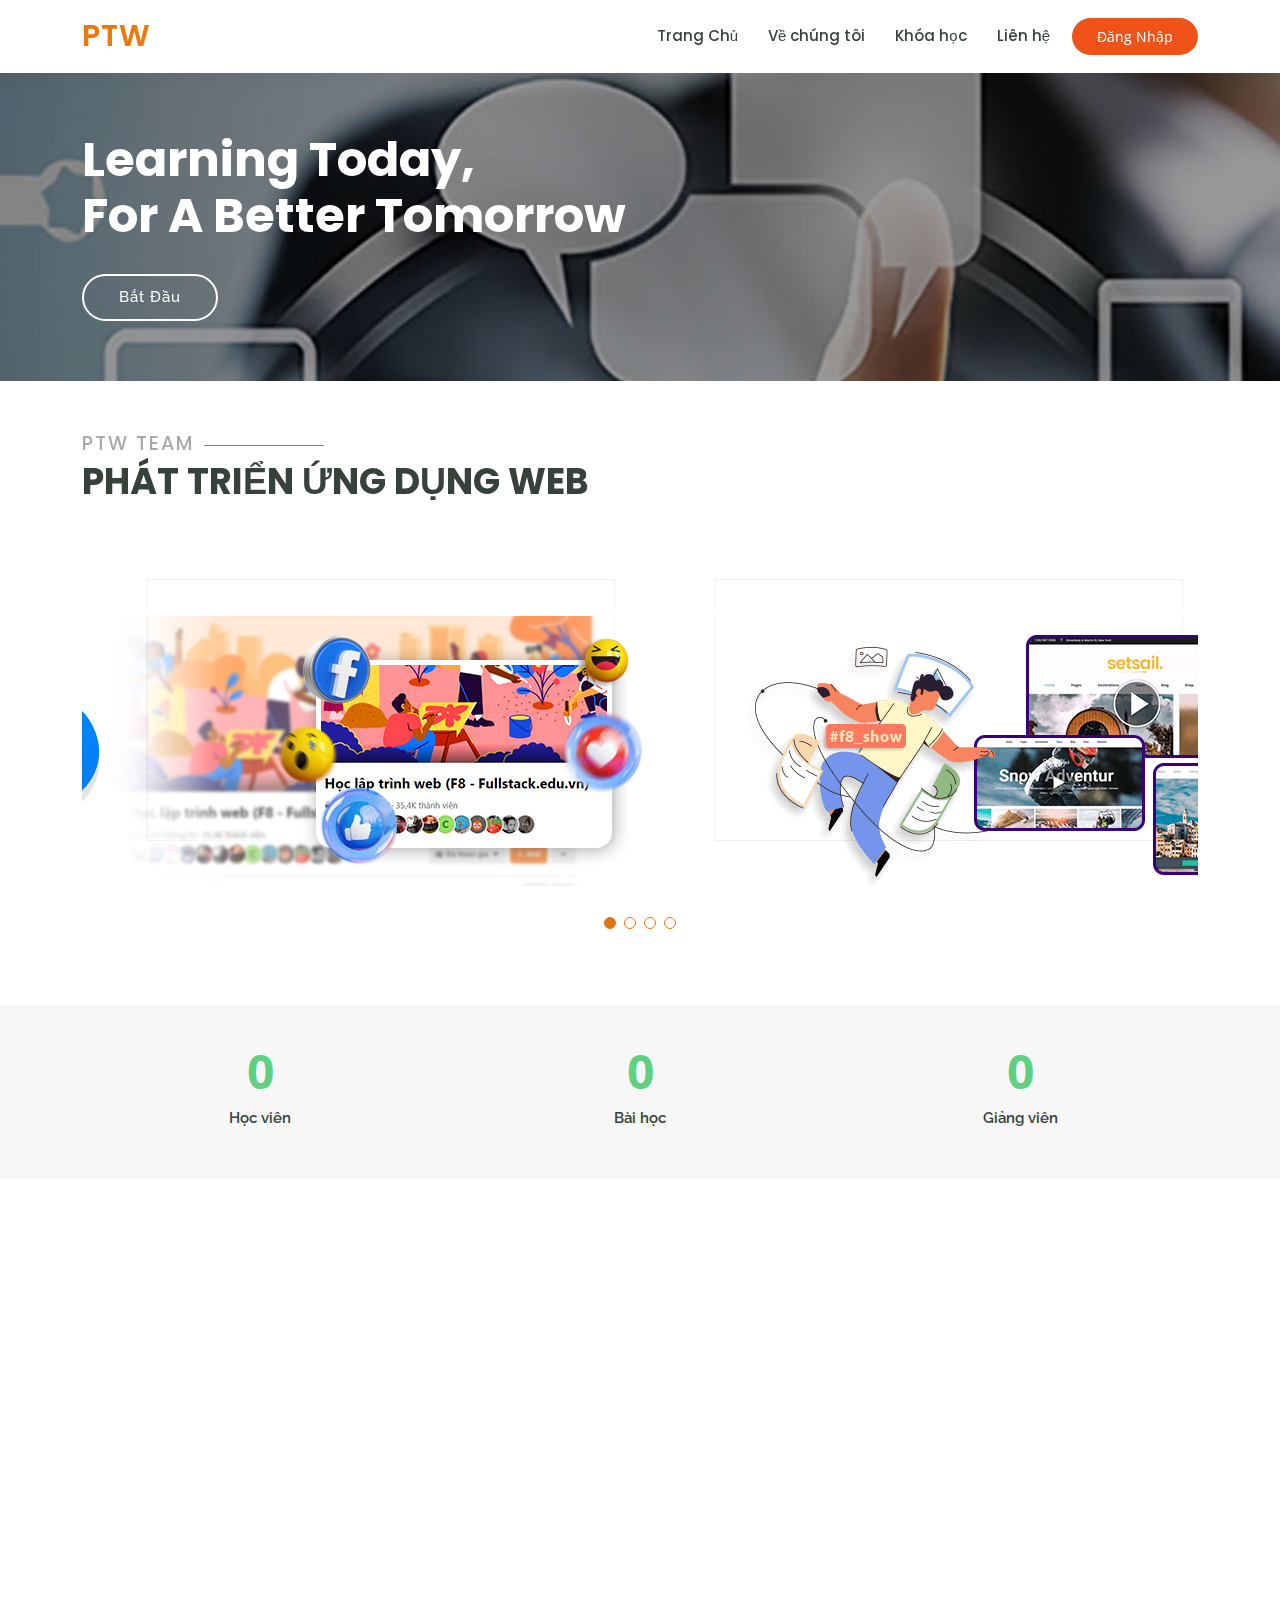
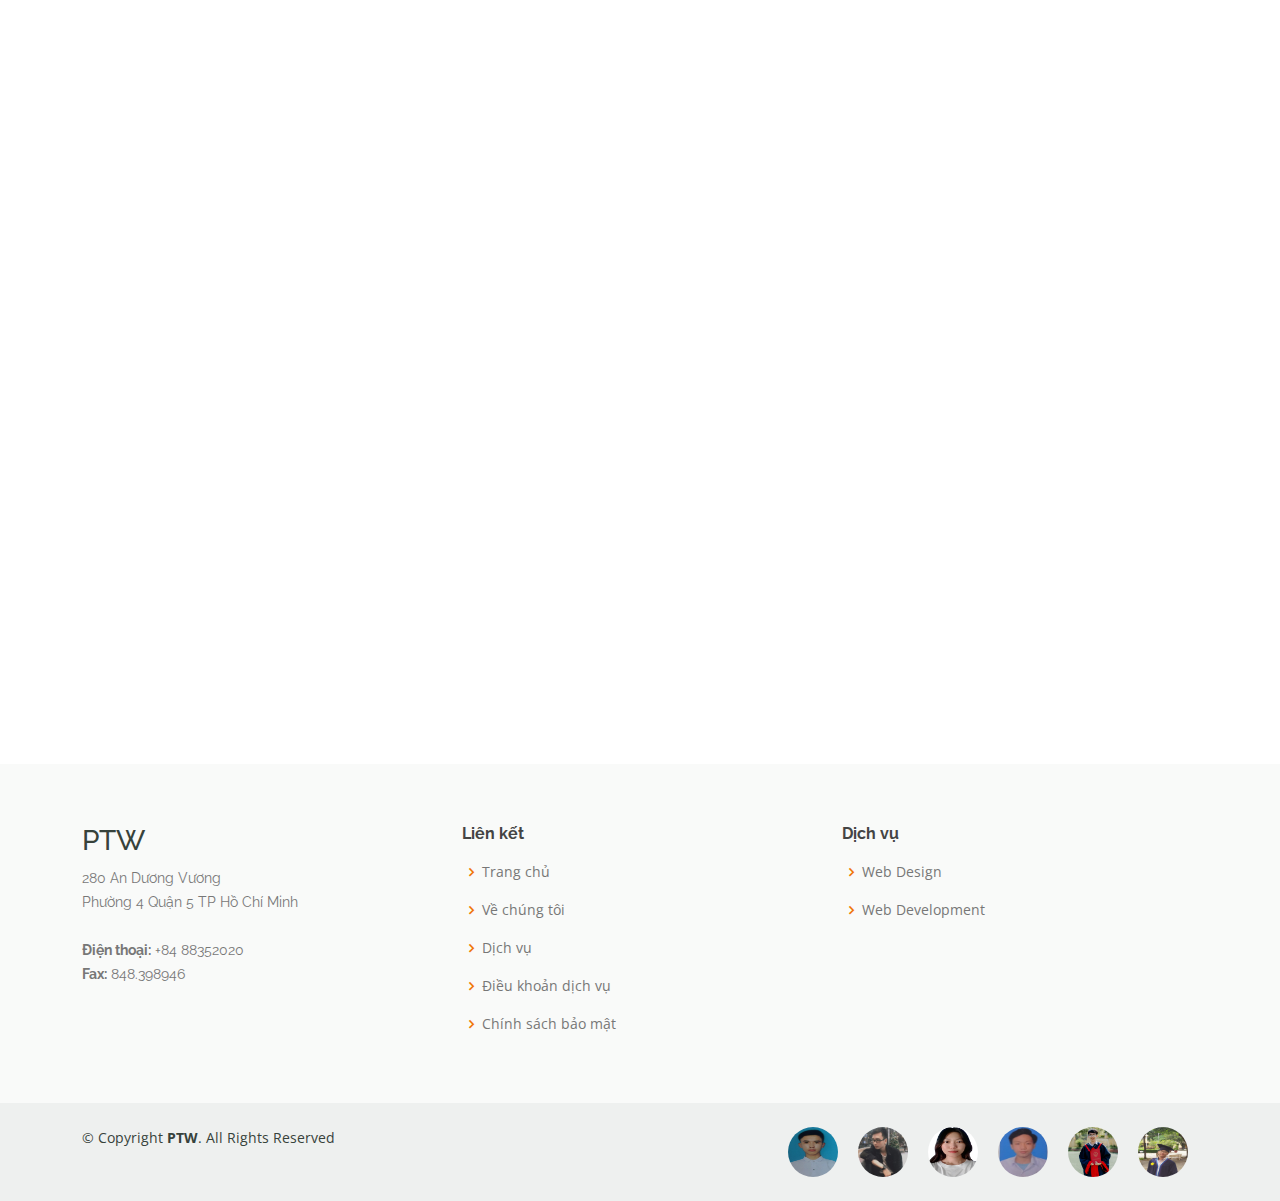
==== index.html @ c96e10dd "Tay commit" ====
<!DOCTYPE html>
<html lang="en">

<head>
  <meta charset="utf-8">
  <meta content="width=device-width, initial-scale=1.0" name="viewport">

  <title>Trang chủ</title>
  <meta content="" name="description">
  <meta content="" name="keywords">

  <!-- Favicons -->
  <link href="assets/img/favicon.ico " rel="icon">
  <link href="assets/img/apple-touch-icon.png" rel="apple-touch-icon">

  <!-- Google Fonts -->
  <link href="https://fonts.googleapis.com/css?family=Open+Sans:300,300i,400,400i,600,600i,700,700i|Raleway:300,300i,400,400i,500,500i,600,600i,700,700i|Poppins:300,300i,400,400i,500,500i,600,600i,700,700i" rel="stylesheet">

  <!-- Vendor CSS Files -->
  <link href="assets/vendor/animate.css/animate.min.css" rel="stylesheet">
  <link href="assets/vendor/aos/aos.css" rel="stylesheet">
  <link href="assets/vendor/bootstrap/css/bootstrap.min.css" rel="stylesheet">
  <link href="assets/vendor/bootstrap-icons/bootstrap-icons.css" rel="stylesheet">
  <link href="assets/vendor/boxicons/css/boxicons.min.css" rel="stylesheet">
  <link href="assets/vendor/remixicon/remixicon.css" rel="stylesheet">
  <link href="assets/vendor/swiper/swiper-bundle.min.css" rel="stylesheet">

  <link href="assets/css/style.css" rel="stylesheet">

  
</head>

<body>

  <!-- ======= Header ======= -->
  <header id="header" class="fixed-top">
    <div class="container d-flex align-items-center">

      <h1 class="logo me-auto"><a href="index.html">PTW</a></h1>

      <nav id="navbar" class="navbar order-last order-lg-0">
        <ul>
          <li><a class="active" href="index.html">Trang Chủ</a></li>
          <li><a href="about.html">Về chúng tôi</a></li>
          <li><a href="courses.html">Khóa học</a></li>
          <li><a href="contact.html">Liên hệ</a></li>
        </ul>
        <i class="bi bi-list mobile-nav-toggle"></i>
      </nav><!-- .navbar -->

      <a href="courses.html" class="get-started-btn">Đăng Nhập</a>

    </div>
  </header><!-- End Header -->


  <section id="hero" class="d-flex justify-content-center align-items-center">
    <div class="container position-relative" data-aos="zoom-in" data-aos-delay="100">
      <h1>Learning Today,<br>For A Better Tomorrow</h1>

      <a href="courses.html" class="btn-get-started">Bắt Đầu</a>
    </div>
  </section>

  <main id="main">

   

    <section id="testimonials" class="testimonials">
      <div class="container" data-aos="fade-up">

        <div class="section-title">
          <h2 style="font-size: larger;">PTW Team</h2>
          <p>Phát triển ứng dụng Web</p>
        </div>

        <div class="testimonials-slider swiper" data-aos="fade-up" data-aos-delay="100">
          <div class="swiper-wrapper">

            <div class="swiper-slide">
              <div class="testimonial-wrap">
                <div class="testimonial-item">
                  <img src="assets/img/Banners/Banner_04_2.png" class="testimonial-img" alt="">
                  
                </div>
              </div>
            </div>

            <div class="swiper-slide">
              <div class="testimonial-wrap">
                <div class="testimonial-item">
                  <img src="assets/img/Banners/Banner_01_2.png" class="testimonial-img" alt="">
                  
                </div>
              </div>
            </div>

            <div class="swiper-slide">
              <div class="testimonial-wrap">
                <div class="testimonial-item">
                  <img src="assets/img/Banners/Banner_03_youtube.png" class="testimonial-img" alt="">
                
                </div>
              </div>
            </div>

            <div class="swiper-slide">
              <div class="testimonial-wrap">
                <div class="testimonial-item">
                  <img src="assets/img/Banners/Banner_web_ReactJS.png" class="testimonial-img" alt="">
                  
                </div>
              </div>
            </div>
          </div>
          <div class="swiper-pagination"></div>
        </div>

      </div>
    </section>

    <!-- ======= Counts Section ======= -->
    <section id="counts" class="counts section-bg">
      <div class="container">

        <div class="row counters">

          <div class="col-lg-4 col-6 text-center">
            <span data-purecounter-start="0" data-purecounter-end="275" data-purecounter-duration="1" class="purecounter"></span>
            <p>Học viên</p>
          </div>

          <div class="col-lg-4 col-6 text-center">
            <span data-purecounter-start="0" data-purecounter-end="3" data-purecounter-duration="1" class="purecounter"></span>
            <p>Bài học</p>
          </div>
          <div class="col-lg-4 col-6 text-center">
            <span data-purecounter-start="0" data-purecounter-end="5" data-purecounter-duration="1" class="purecounter"></span>
            <p>
              Giảng viên
            </p>
          </div>

        </div>

      </div>
    </section><!-- End Counts Section -->

    

    <!-- ======= Popular Courses Section ======= -->
    <section id="popular-courses" class="courses">
      <div class="container" data-aos="fade-up">

        <div class="section-title">
          <h2>Khóa học</h2>
          <p>Khóa học nổi bật</p>
        </div>

        <div class="row" data-aos="zoom-in" data-aos-delay="100">

          <div class="col-lg-4 col-md-6 d-flex align-items-stretch">
            <div class="course-item">
              <img src="assets/img/courses/HTML,CSS.png" class="img-fluid" alt="...">
              <div class="course-content">
                <div class="d-flex justify-content-between align-items-center mb-3">
                  <h4>HTML-CSS</h4>
                  <p class="price">Free</p>
                </div>

                <h3><a href="course-details.html">HTML, CSS từ Zero đến Hero</a></h3>
                
                <div class="trainer d-flex justify-content-between align-items-center">
                  <div class="trainer-profile d-flex align-items-center">
                    
                    <i class="bx bx-user"></i>&nbsp;50
                    &nbsp;&nbsp;
                    <i class="bx bx-heart"></i>&nbsp;65
                  </div>
                  
                </div>
              </div>
            </div>
          </div> <!-- End Course Item-->

          <div class="col-lg-4 col-md-6 d-flex align-items-stretch mt-4 mt-md-0">
            <div class="course-item">
              <img src="assets/img/courses/JavaScript_coban.png" class="img-fluid" alt="...">
              <div class="course-content">
                <div class="d-flex justify-content-between align-items-center mb-3">
                  <h4>JavaScript</h4>
                  <p class="price">Free</p>
                </div>

                <h3><a href="course-details.html">Lập trình JavaScript cơ bản</a></h3>
                <div class="trainer d-flex justify-content-between align-items-center">
                  <div class="trainer-profile d-flex align-items-center">
                    <i class="bx bx-user"></i>&nbsp;35
                    &nbsp;&nbsp;
                    <i class="bx bx-heart"></i>&nbsp;42
                  </div>
                  <div class="trainer-rank d-flex align-items-center">
                  </div>
                </div>
              </div>
            </div>
          </div> <!-- End Course Item-->

          <div class="col-lg-4 col-md-6 d-flex align-items-stretch mt-4 mt-lg-0">
            <div class="course-item">
              <img src="assets/img/courses/KienThucNenTang.png" class="img-fluid" alt="...">
              <div class="course-content">
                <div class="d-flex justify-content-between align-items-center mb-3">
                  <h4>Basic</h4>
                  <p class="price">Free</p>
                </div>

                <h3><a href="course-details.html">Kiến thức nhập môn IT</a></h3>
                <div class="trainer d-flex justify-content-between align-items-center">
                  <div class="trainer-profile d-flex align-items-center">
                    <i class="bx bx-user"></i>&nbsp;20
                    &nbsp;&nbsp;
                    <i class="bx bx-heart"></i>&nbsp;85
                  </div>
                  <div class="trainer-rank d-flex align-items-center">
                  </div>
                </div>
              </div>
            </div>
          </div> <!-- End Course Item-->

        </div>

      </div>
    </section><!-- End Popular Courses Section -->

    <section id="popular-courses" class="courses">
      <div class="container" data-aos="fade-up">

        <div class="section-title">
          <h2>Bài viết</h2>
          <p>Bài viết nổi bật</p>
        </div>

        <div class="row" data-aos="zoom-in" data-aos-delay="100">

          <div class="col-lg-4 col-md-6 d-flex align-items-stretch">
            <div class="course-item">
              <img src="assets/img/baiviet/hocnhuthenao (1).jpg" class="img-fluid" alt="..." style="width: 460px; height: 259px">
              <div class="course-content">
                <div class="d-flex justify-content-between align-items-center mb-3">
                </div>

                <h3><a href="course-details.html">Học như thế nào cho hiệu quả?</a></h3>
                <div class="trainer d-flex justify-content-between align-items-center">
                  <div class="trainer-profile d-flex align-items-center">
                    <i class="bx bx-user"></i>&nbsp;50
                    &nbsp;&nbsp;
                    <i class="bx bx-heart"></i>&nbsp;65
                  </div>
                </div>
              </div>
            </div>
          </div> <!-- End Course Item-->

          <div class="col-lg-4 col-md-6 d-flex align-items-stretch mt-4 mt-md-0">
            <div class="course-item">
              <img src="assets/img/baiviet/dongluchoc.jpg" class="img-fluid" alt="..." style="width: 460px; height: 259px">
              <div class="course-content">
                <div class="d-flex justify-content-between align-items-center mb-3">
                </div>

                <h3><a href="course-details.html">Thời gian và động lực</a></h3>
                <div class="trainer d-flex justify-content-between align-items-center">
                  <div class="trainer-profile d-flex align-items-center">
                    
                    <i class="bx bx-user"></i>&nbsp;35
                    &nbsp;&nbsp;
                    <i class="bx bx-heart"></i>&nbsp;42
                  </div>
                </div>
              </div>
            </div>
          </div> <!-- End Course Item-->

          <div class="col-lg-4 col-md-6 d-flex align-items-stretch mt-4 mt-lg-0">
            <div class="course-item">
              <img src="assets/img/baiviet/hoctienganh.png" class="img-fluid" alt="..." style="width: 460px; height: 259px">
              <div class="course-content">
                <div class="d-flex justify-content-between align-items-center mb-3">
                  <!-- <h4>Basic</h4> -->
                  <!-- <p class="price">Free</p> -->
                </div>

                <h3><a href="course-details.html">Tài liệu tự học tiếng Anh</a></h3>
                <div class="trainer d-flex justify-content-between align-items-center">
                  <div class="trainer-profile d-flex align-items-center">
                    <i class="bx bx-user"></i>&nbsp;20
                    &nbsp;&nbsp;
                    <i class="bx bx-heart"></i>&nbsp;85
                  </div>
                  <div class="trainer-rank d-flex align-items-center">
                    <!-- <i class="bx bx-user"></i>&nbsp;20
                    &nbsp;&nbsp;
                    <i class="bx bx-heart"></i>&nbsp;85 -->
                  </div>
                </div>
              </div>
            </div>
          </div> <!-- End Course Item-->

        </div>

      </div>
    </section>

  </main><!-- End #main -->

  <!-- ======= Footer ======= -->
  <footer id="footer">

    <div class="footer-top">
      <div class="container">
        <div class="row">

          <div class="col-lg-4 col-md-6 footer-contact">
            <h3>PTW</h3>
            <p>
              280 An Dương Vương <br>
              Phường 4 Quận 5 TP Hồ Chí Minh<br>
              <br>
              <strong>Điện thoại:</strong> +84 88352020<br>
              <strong>Fax:</strong> 848.398946<br>
            </p>
          </div>

          <div class="col-lg-4 col-md-6 footer-links">
            <h4>Liên kết</h4>
            <ul>
              <li><i class="bx bx-chevron-right"></i> <a href="#">Trang chủ</a></li>
              <li><i class="bx bx-chevron-right"></i> <a href="#">Về chúng tôi</a></li>
              <li><i class="bx bx-chevron-right"></i> <a href="#">Dịch vụ</a></li>
              <li><i class="bx bx-chevron-right"></i> <a href="#">Điều khoản dịch vụ</a></li>
              <li><i class="bx bx-chevron-right"></i> <a href="#">Chính sách bảo mật</a></li>
            </ul>
          </div>

          <div class="col-lg-4 col-md-6 footer-links">
            <h4>Dịch vụ</h4>
            <ul>
              <li><i class="bx bx-chevron-right"></i> <a href="#">Web Design</a></li>
              <li><i class="bx bx-chevron-right"></i> <a href="#">Web Development</a></li>
            </ul>
          </div>

          <div class="col-lg-4 col-md-6 footer-newsletter">
            </form>
          </div>

        </div>
      </div>
    </div>

    <div class="container d-md-flex py-4">

      <div class="me-md-auto text-center text-md-start">
        <div class="copyright">
          &copy; Copyright <strong><span>PTW</span></strong>. All Rights Reserved
        </div>
        
      </div>
      <div class="footer-personal-link">
        <a href="https://phanquoctay201.github.io/PQT-CV/#home" class="personal-image" target="blank"><img src="./assets/img/avatar/avatar_pqt.jpg" alt="avatar_1"></a>
        <a href="https://phanquoctay201.github.io/CV_nguyenquoctrung/" class="personal-image" target="blank"><img src="./assets/img/avatar/avatar_nqt.jpg" alt="avatar_2"></a>
        <a href="https://phanquoctay201.github.io/CV_phamthixuantan/" class="personal-image" target="blank"><img src="./assets/img/avatar/avatar_ptxt.jpg" alt="avatar_3"></a>
        <a href="https://phanquoctay201.github.io/CV_buiquocbao/" class="personal-image" target="blank"><img src="./assets/img/avatar/avatar_bqb.jpg" alt="avatar_4"></a>
        <a href="https://phanquoctay201.github.io/CV_nguyenbinhminh/" class="personal-image" target="blank"><img src="./assets/img/avatar/avatar_nbm.jpg" alt="avatar_5"></a>
        <a href="https://phanquoctay201.github.io/CV_nguyenhoangnhatnam/" class="personal-image" target="blank"><img src="./assets/img/avatar/avatar_nhnn.jpg" alt="avatar_6"></a>
        <!-- <a href="#link github CV" class="personal-image" target="blank"><img src="./assets/img/avatar/" alt="avatar_7"></a> -->
      </div>
    </div>
    <!-- <div class="footer-personal-link">
      <a href="https://phanquoctay201.github.io/PQT-CV/#home" class="personal-image" target="blank"><img src="./assets/img/avatar/avatar_pqt.jpg" alt="avatar_1"></a>
      <a href="#link github CV" class="personal-image" target="blank"><img src="./assets/img/avatar/" alt="avatar_2"></a>
      <a href="#link github CV" class="personal-image" target="blank"><img src="./assets/img/avatar/" alt="avatar_3"></a>
      <a href="#link github CV" class="personal-image" target="blank"><img src="./assets/img/avatar/" alt="avatar_4"></a>
      <a href="#link github CV" class="personal-image" target="blank"><img src="./assets/img/avatar/" alt="avatar_5"></a>
    </div> -->
  </footer><!-- End Footer -->
  

  <div id="preloader"></div>
  <a href="#" class="back-to-top d-flex align-items-center justify-content-center"><i class="bi bi-arrow-up-short"></i></a>

  <!-- Vendor JS Files -->
  <script src="assets/vendor/purecounter/purecounter.js"></script>
  <script src="assets/vendor/aos/aos.js"></script>
  <script src="assets/vendor/bootstrap/js/bootstrap.bundle.min.js"></script>
  <script src="assets/vendor/swiper/swiper-bundle.min.js"></script>
  <script src="assets/vendor/php-email-form/validate.js"></script>

  <!-- Template Main JS File -->
  <script src="assets/js/main.js"></script>

</body>

</html>
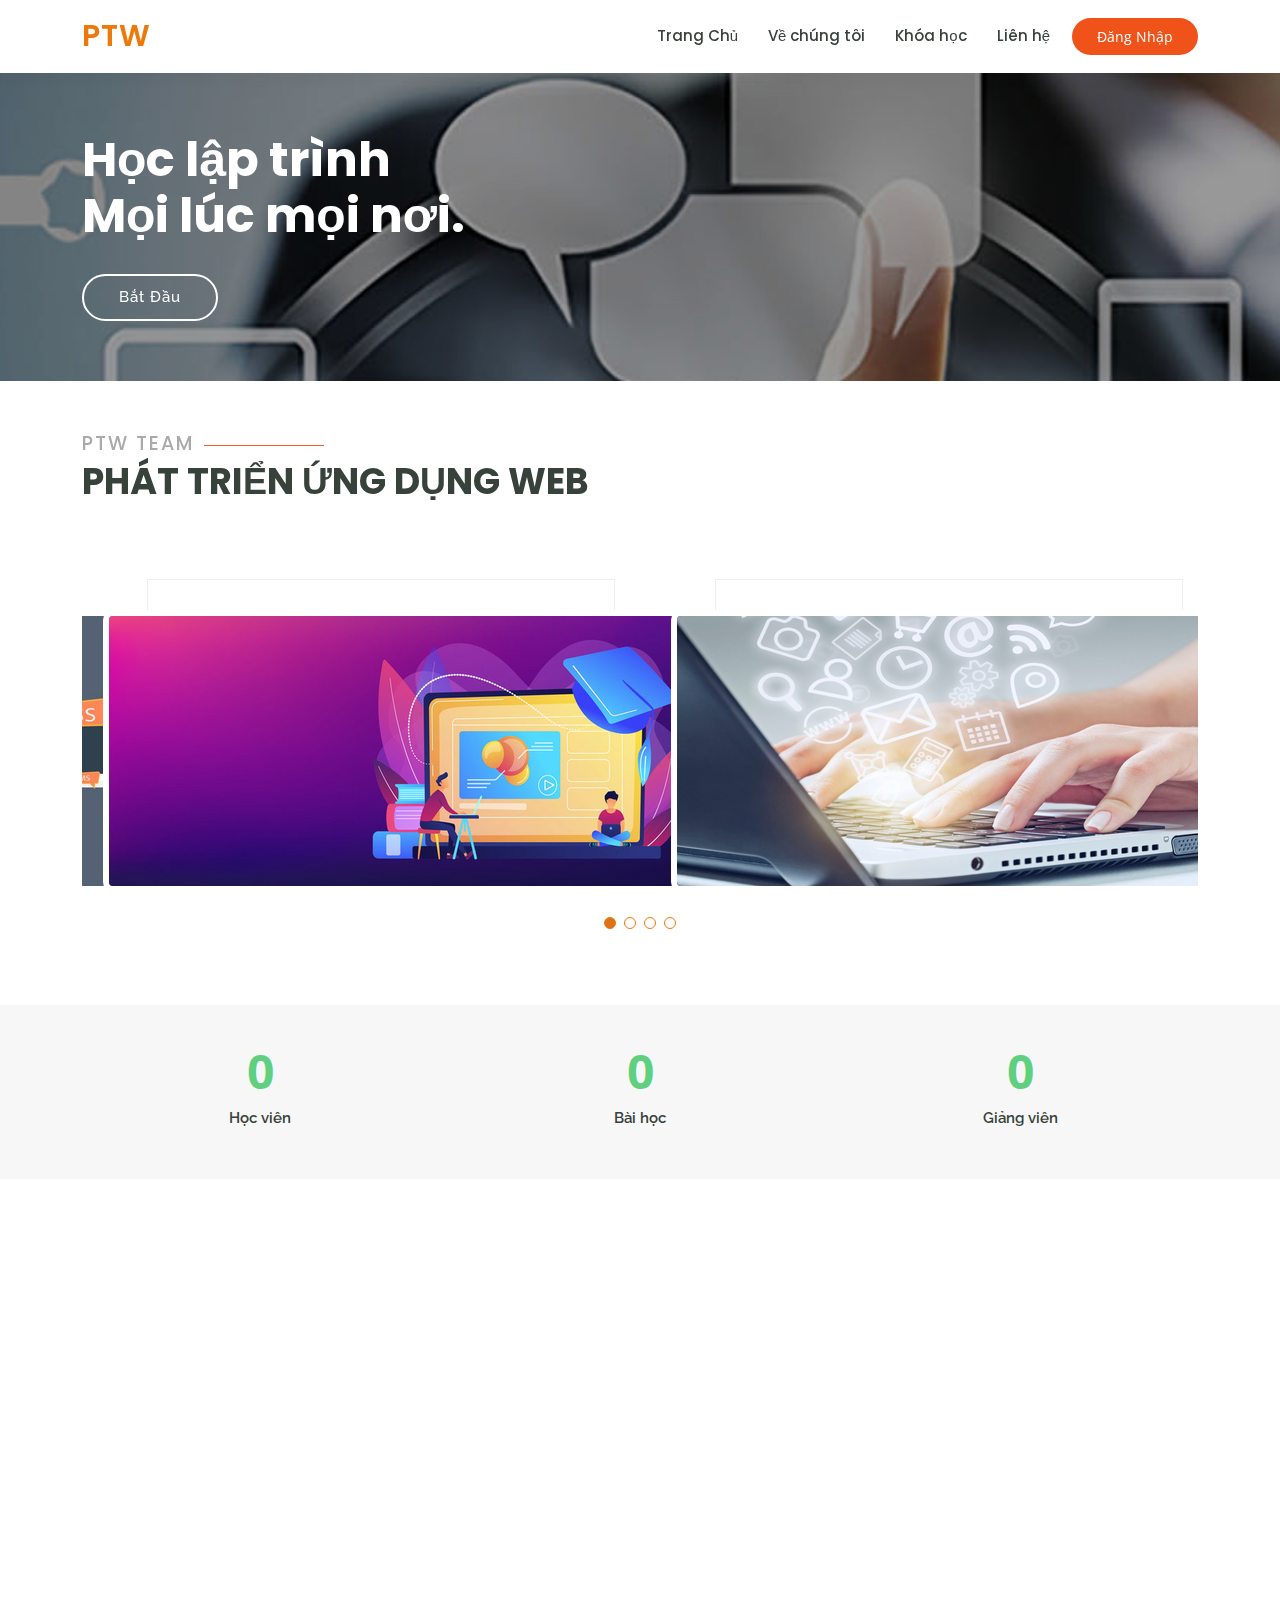
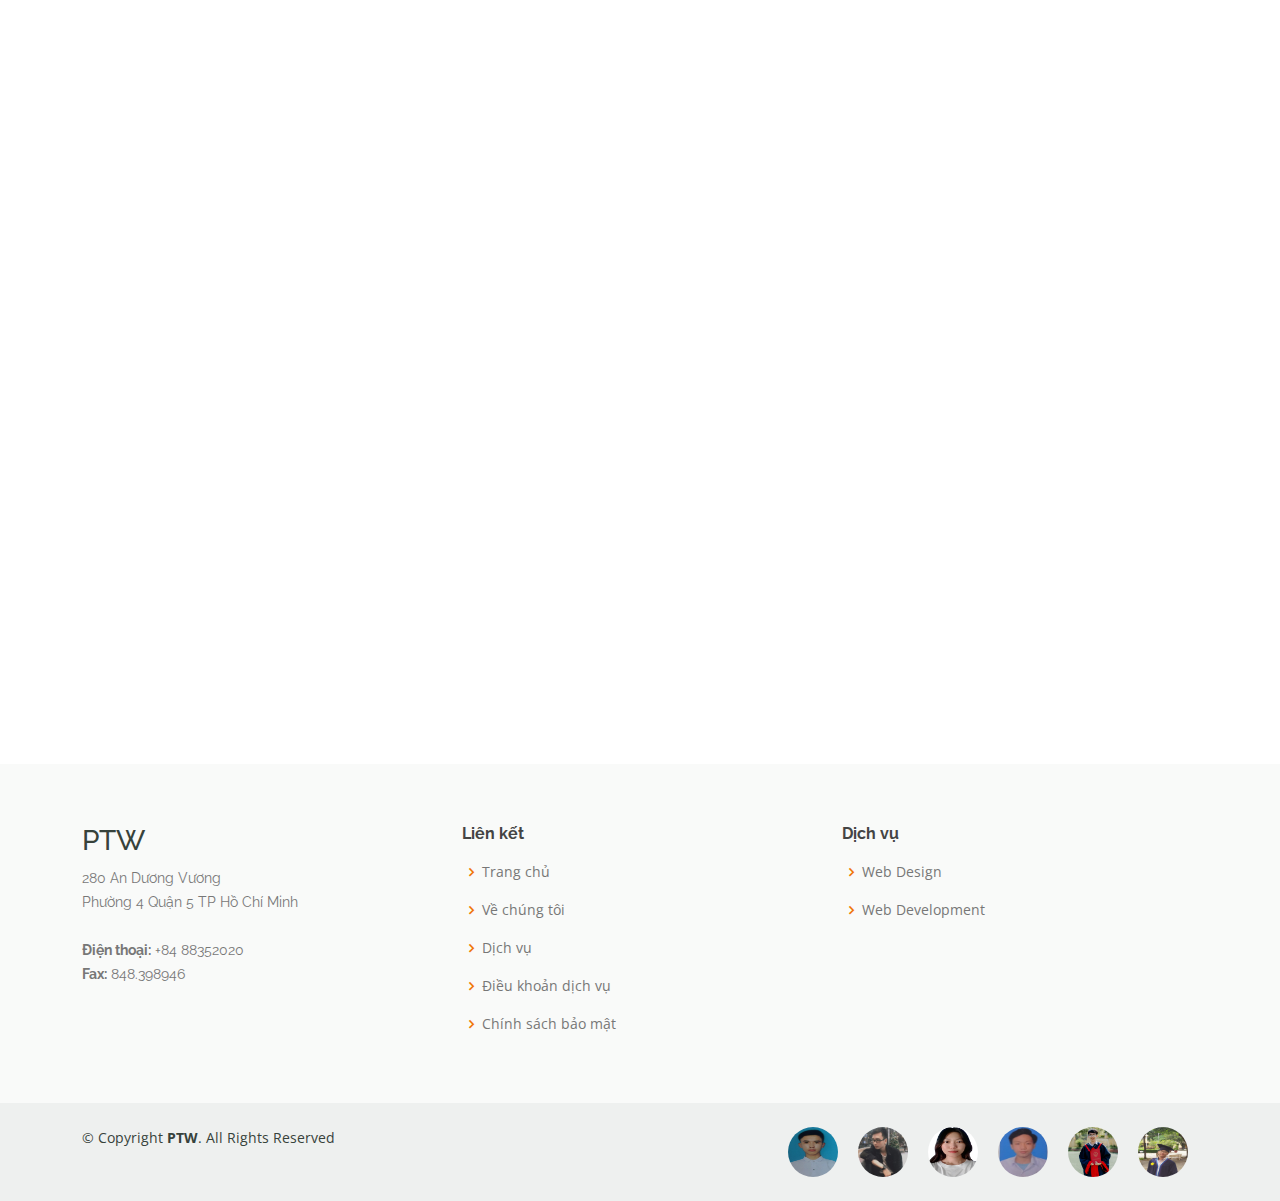
==== commit 52a7f9ee: "fix" ====
--- a/index.html
+++ b/index.html
@@ -1,6 +1,5 @@
 <!DOCTYPE html>
 <html lang="en">
-
 <head>
   <meta charset="utf-8">
   <meta content="width=device-width, initial-scale=1.0" name="viewport">
@@ -56,7 +55,7 @@
 
   <section id="hero" class="d-flex justify-content-center align-items-center">
     <div class="container position-relative" data-aos="zoom-in" data-aos-delay="100">
-      <h1>Learning Today,<br>For A Better Tomorrow</h1>
+      <h1>Học lập trình<br>Mọi lúc mọi nơi.</h1>
 
       <a href="courses.html" class="btn-get-started">Bắt Đầu</a>
     </div>
@@ -379,13 +378,7 @@
         <!-- <a href="#link github CV" class="personal-image" target="blank"><img src="./assets/img/avatar/" alt="avatar_7"></a> -->
       </div>
     </div>
-    <!-- <div class="footer-personal-link">
-      <a href="https://phanquoctay201.github.io/PQT-CV/#home" class="personal-image" target="blank"><img src="./assets/img/avatar/avatar_pqt.jpg" alt="avatar_1"></a>
-      <a href="#link github CV" class="personal-image" target="blank"><img src="./assets/img/avatar/" alt="avatar_2"></a>
-      <a href="#link github CV" class="personal-image" target="blank"><img src="./assets/img/avatar/" alt="avatar_3"></a>
-      <a href="#link github CV" class="personal-image" target="blank"><img src="./assets/img/avatar/" alt="avatar_4"></a>
-      <a href="#link github CV" class="personal-image" target="blank"><img src="./assets/img/avatar/" alt="avatar_5"></a>
-    </div> -->
+    
   </footer><!-- End Footer -->
   
 
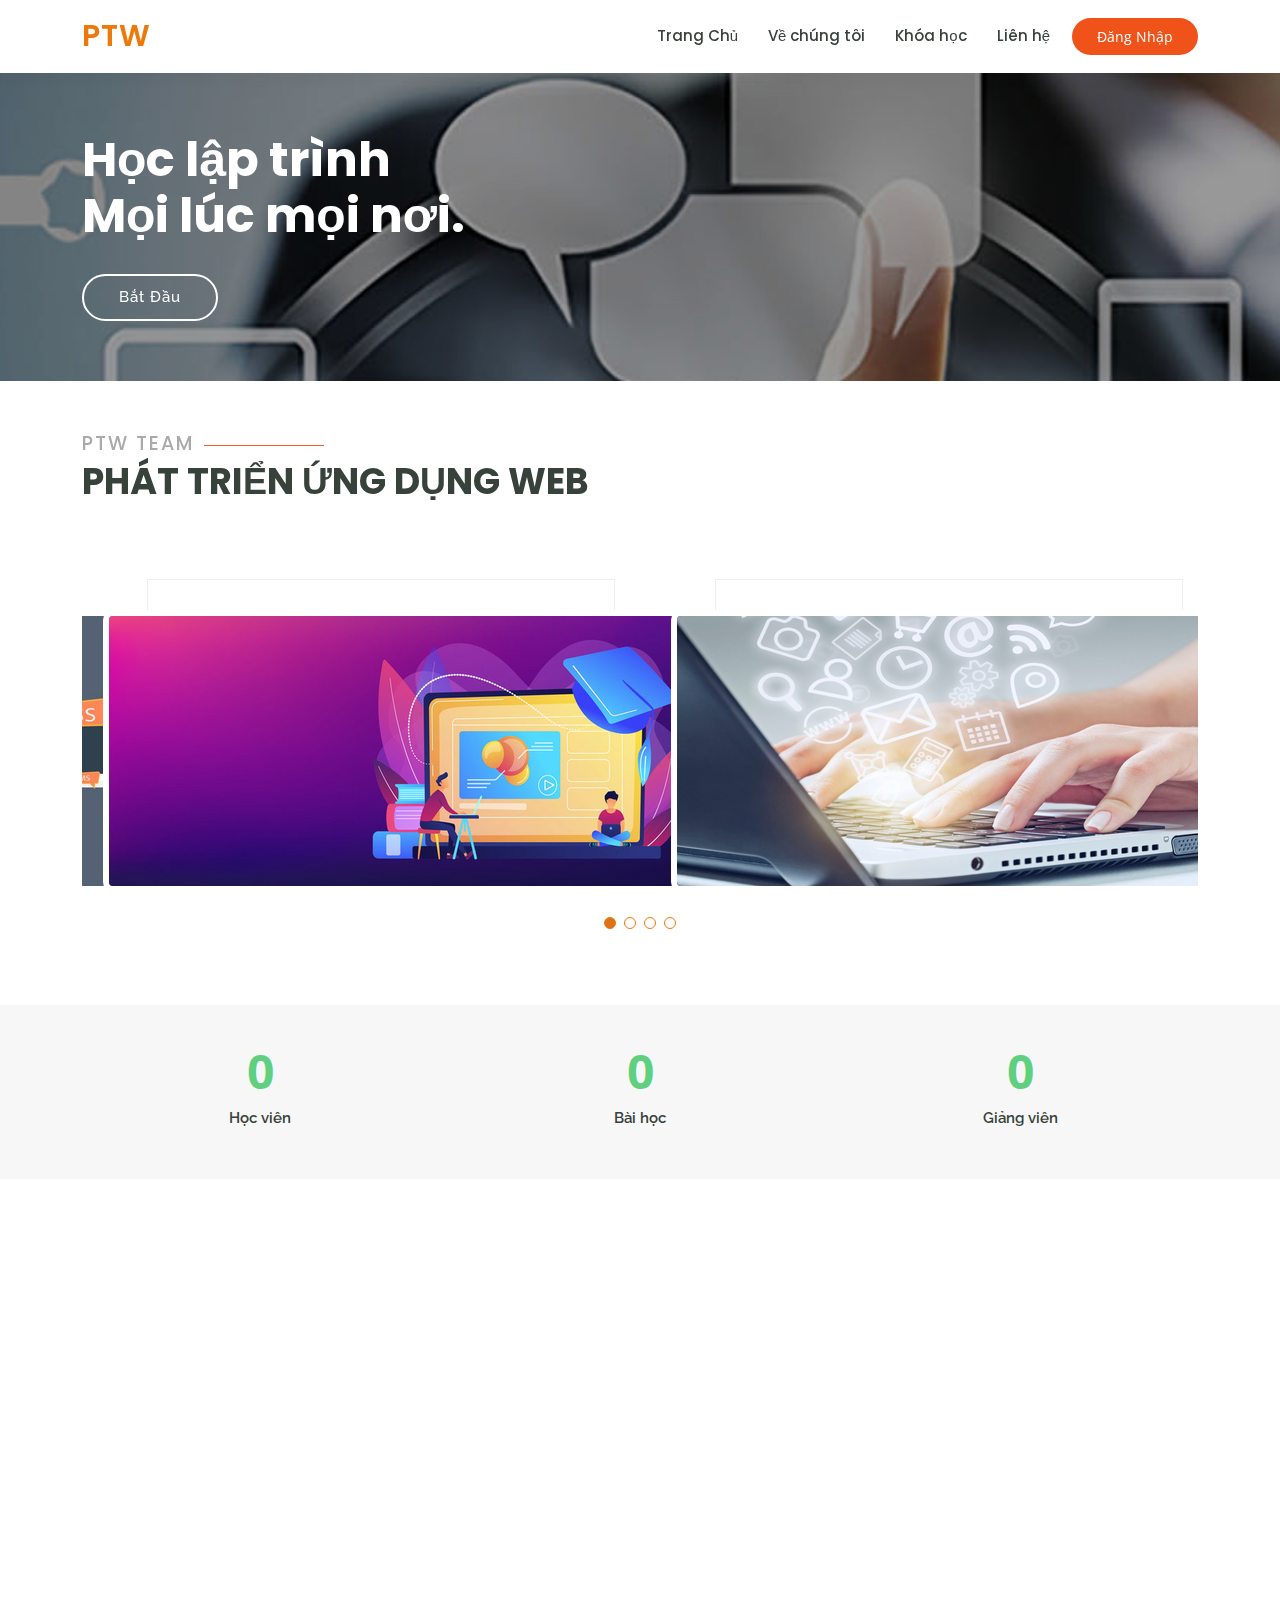
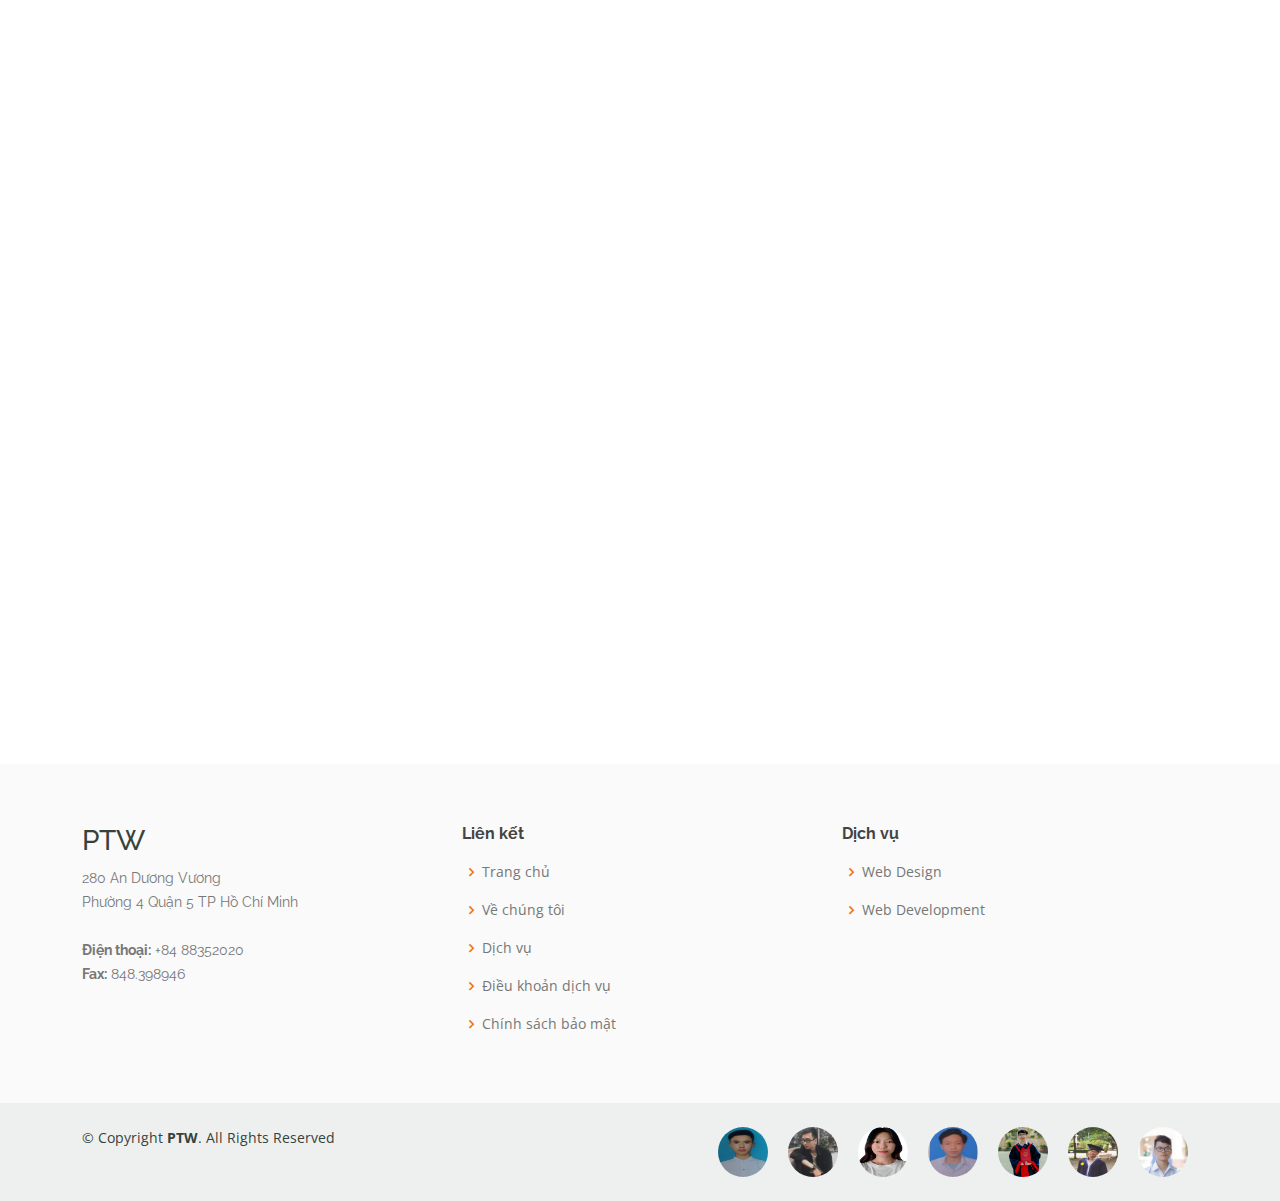
==== commit f7422b1e: "add" ====
--- a/index.html
+++ b/index.html
@@ -163,7 +163,7 @@
               <img src="assets/img/courses/HTML,CSS.png" class="img-fluid" alt="...">
               <div class="course-content">
                 <div class="d-flex justify-content-between align-items-center mb-3">
-                  <h4>HTML-CSS</h4>
+                  <h4>Basic</h4>
                   <p class="price">Free</p>
                 </div>
 
@@ -187,34 +187,34 @@
               <img src="assets/img/courses/JavaScript_coban.png" class="img-fluid" alt="...">
               <div class="course-content">
                 <div class="d-flex justify-content-between align-items-center mb-3">
-                  <h4>JavaScript</h4>
-                  <p class="price">Free</p>
-                </div>
-
-                <h3><a href="course-details.html">Lập trình JavaScript cơ bản</a></h3>
-                <div class="trainer d-flex justify-content-between align-items-center">
-                  <div class="trainer-profile d-flex align-items-center">
-                    <i class="bx bx-user"></i>&nbsp;35
-                    &nbsp;&nbsp;
-                    <i class="bx bx-heart"></i>&nbsp;42
-                  </div>
-                  <div class="trainer-rank d-flex align-items-center">
-                  </div>
-                </div>
-              </div>
-            </div>
-          </div> <!-- End Course Item-->
-
-          <div class="col-lg-4 col-md-6 d-flex align-items-stretch mt-4 mt-lg-0">
-            <div class="course-item">
-              <img src="assets/img/courses/KienThucNenTang.png" class="img-fluid" alt="...">
-              <div class="course-content">
-                <div class="d-flex justify-content-between align-items-center mb-3">
                   <h4>Basic</h4>
                   <p class="price">Free</p>
                 </div>
 
-                <h3><a href="course-details.html">Kiến thức nhập môn IT</a></h3>
+                <h3>Lập trình JavaScript cơ bản</h3>
+                <div class="trainer d-flex justify-content-between align-items-center">
+                  <div class="trainer-profile d-flex align-items-center">
+                    <i class="bx bx-user"></i>&nbsp;35
+                    &nbsp;&nbsp;
+                    <i class="bx bx-heart"></i>&nbsp;42
+                  </div>
+                  <div class="trainer-rank d-flex align-items-center">
+                  </div>
+                </div>
+              </div>
+            </div>
+          </div> <!-- End Course Item-->
+
+          <div class="col-lg-4 col-md-6 d-flex align-items-stretch mt-4 mt-lg-0">
+            <div class="course-item">
+              <img src="assets/img/courses/KienThucNenTang.png" class="img-fluid" alt="...">
+              <div class="course-content">
+                <div class="d-flex justify-content-between align-items-center mb-3">
+                  <h4>Basic</h4>
+                  <p class="price">Free</p>
+                </div>
+
+                <h3>Kiến thức nhập môn IT</h3>
                 <div class="trainer d-flex justify-content-between align-items-center">
                   <div class="trainer-profile d-flex align-items-center">
                     <i class="bx bx-user"></i>&nbsp;20
@@ -250,7 +250,7 @@
                 <div class="d-flex justify-content-between align-items-center mb-3">
                 </div>
 
-                <h3><a href="course-details.html">Học như thế nào cho hiệu quả?</a></h3>
+                <h3>Học như thế nào cho hiệu quả?</h3>
                 <div class="trainer d-flex justify-content-between align-items-center">
                   <div class="trainer-profile d-flex align-items-center">
                     <i class="bx bx-user"></i>&nbsp;50
@@ -269,7 +269,7 @@
                 <div class="d-flex justify-content-between align-items-center mb-3">
                 </div>
 
-                <h3><a href="course-details.html">Thời gian và động lực</a></h3>
+                <h3>Thời gian và động lực</h3>
                 <div class="trainer d-flex justify-content-between align-items-center">
                   <div class="trainer-profile d-flex align-items-center">
                     
@@ -291,7 +291,7 @@
                   <!-- <p class="price">Free</p> -->
                 </div>
 
-                <h3><a href="course-details.html">Tài liệu tự học tiếng Anh</a></h3>
+                <h3>Tài liệu tự học tiếng Anh</h3>
                 <div class="trainer d-flex justify-content-between align-items-center">
                   <div class="trainer-profile d-flex align-items-center">
                     <i class="bx bx-user"></i>&nbsp;20
@@ -371,10 +371,11 @@
       <div class="footer-personal-link">
         <a href="https://phanquoctay201.github.io/PQT-CV/#home" class="personal-image" target="blank"><img src="./assets/img/avatar/avatar_pqt.jpg" alt="avatar_1"></a>
         <a href="https://phanquoctay201.github.io/CV_nguyenquoctrung/" class="personal-image" target="blank"><img src="./assets/img/avatar/avatar_nqt.jpg" alt="avatar_2"></a>
-        <a href="https://phanquoctay201.github.io/CV_phamthixuantan/" class="personal-image" target="blank"><img src="./assets/img/avatar/avatar_ptxt.jpg" alt="avatar_3"></a>
+        <a href="https://xuantan28.github.io/" class="personal-image" target="blank"><img src="./assets/img/avatar/avatar_ptxt.jpg" alt="avatar_3"></a>
         <a href="https://phanquoctay201.github.io/CV_buiquocbao/" class="personal-image" target="blank"><img src="./assets/img/avatar/avatar_bqb.jpg" alt="avatar_4"></a>
         <a href="https://phanquoctay201.github.io/CV_nguyenbinhminh/" class="personal-image" target="blank"><img src="./assets/img/avatar/avatar_nbm.jpg" alt="avatar_5"></a>
         <a href="https://phanquoctay201.github.io/CV_nguyenhoangnhatnam/" class="personal-image" target="blank"><img src="./assets/img/avatar/avatar_nhnn.jpg" alt="avatar_6"></a>
+        <a href="https://trinhminhhieu27.github.io/KNSama-CV/" class="personal-image" target="blank"><img src="./assets/img/avatar/avatar_hieu.jpg" alt="avatar_7"></a>
         <!-- <a href="#link github CV" class="personal-image" target="blank"><img src="./assets/img/avatar/" alt="avatar_7"></a> -->
       </div>
     </div>
